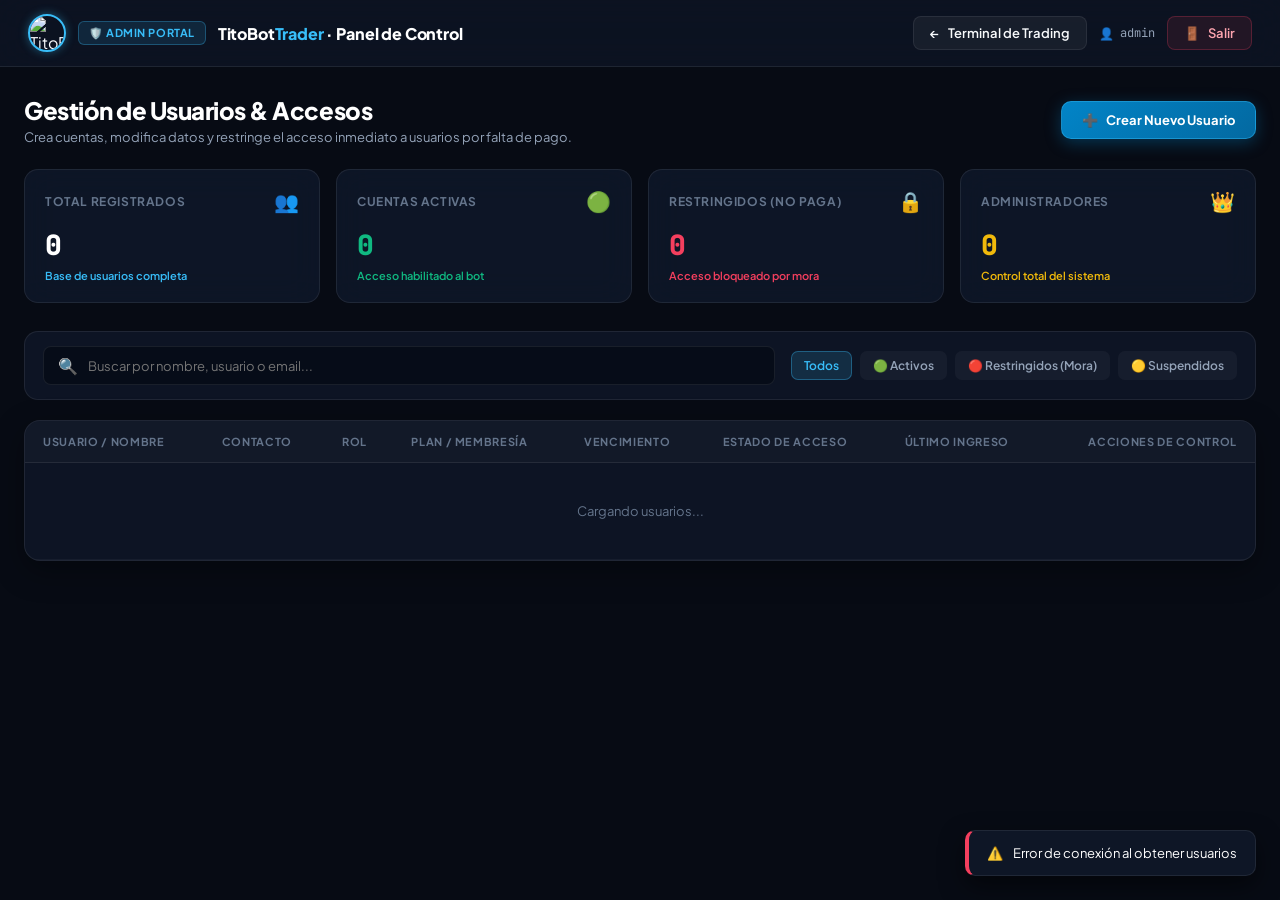
==== dashboard/templates/admin.html @ 28a75a57 "feat: Initial commit for TitoBotTrader platform" ====
<!DOCTYPE html>
<html lang="es">
<head>
    <meta charset="UTF-8">
    <meta name="viewport" content="width=device-width, initial-scale=1.0">
    <title>Panel de Administración · TitoBotTrader</title>
    <link rel="icon" type="image/png" href="/static/img/favicon.png">
    <link rel="preconnect" href="https://fonts.googleapis.com">
    <link rel="preconnect" href="https://fonts.gstatic.com" crossorigin>
    <link href="https://fonts.googleapis.com/css2?family=Plus+Jakarta+Sans:wght@300;400;500;600;700;800&family=JetBrains+Mono:wght@400;500;600;700&display=swap" rel="stylesheet">
    <style>
        :root {
            --bg-base: #070B14;
            --bg-surface: #0D1424;
            --bg-card: rgba(17, 26, 46, 0.7);
            --border-subtle: rgba(255, 255, 255, 0.08);
            --border-focus: rgba(56, 189, 248, 0.4);
            --text-primary: #F8FAFC;
            --text-secondary: #94A3B8;
            --text-muted: #64748B;
            --cyber-cyan: #38BDF8;
            --cyber-cyan-bright: #00F0FF;
            --cyber-cyan-glow: rgba(56, 189, 248, 0.2);
            --binance-gold: #F0B90B;
            --emerald-win: #10B981;
            --emerald-glow: rgba(16, 185, 129, 0.2);
            --rose-loss: #F43F5E;
            --rose-glow: rgba(244, 63, 94, 0.2);
            --amber-warn: #F59E0B;
        }

        * {
            margin: 0;
            padding: 0;
            box-sizing: border-box;
            font-family: 'Plus Jakarta Sans', -apple-system, sans-serif;
        }

        body {
            background-color: var(--bg-base);
            color: var(--text-primary);
            min-height: 100vh;
            display: flex;
            flex-direction: column;
            overflow-x: hidden;
        }

        .mono {
            font-family: 'JetBrains Mono', monospace;
        }

        /* Top Navigation Bar */
        .admin-nav {
            background: rgba(13, 20, 36, 0.85);
            backdrop-filter: blur(20px);
            -webkit-backdrop-filter: blur(20px);
            border-bottom: 1px solid var(--border-subtle);
            padding: 14px 28px;
            display: flex;
            align-items: center;
            justify-content: space-between;
            position: sticky;
            top: 0;
            z-index: 50;
        }

        .nav-brand {
            display: flex;
            align-items: center;
            gap: 12px;
        }

        .brand-badge {
            background: rgba(56, 189, 248, 0.12);
            border: 1px solid rgba(56, 189, 248, 0.3);
            color: var(--cyber-cyan);
            font-size: 11px;
            font-weight: 700;
            padding: 4px 10px;
            border-radius: 6px;
            letter-spacing: 0.05em;
        }

        .brand-title {
            font-size: 16px;
            font-weight: 800;
            letter-spacing: -0.01em;
            color: #FFFFFF;
        }

        .nav-actions {
            display: flex;
            align-items: center;
            gap: 12px;
        }

        .btn-nav {
            display: inline-flex;
            align-items: center;
            gap: 8px;
            padding: 8px 16px;
            border-radius: 8px;
            font-size: 13px;
            font-weight: 600;
            text-decoration: none;
            cursor: pointer;
            transition: all 0.2s ease;
            border: 1px solid transparent;
        }

        .btn-nav-terminal {
            background: rgba(255, 255, 255, 0.05);
            border-color: var(--border-subtle);
            color: var(--text-primary);
        }
        .btn-nav-terminal:hover {
            background: rgba(255, 255, 255, 0.1);
            border-color: var(--cyber-cyan);
            color: var(--cyber-cyan);
        }

        .btn-nav-logout {
            background: rgba(244, 63, 94, 0.1);
            border-color: rgba(244, 63, 94, 0.25);
            color: #FDA4AF;
        }
        .btn-nav-logout:hover {
            background: rgba(244, 63, 94, 0.2);
            border-color: var(--rose-loss);
            color: #FFFFFF;
        }

        /* Container */
        .admin-container {
            max-width: 1400px;
            width: 100%;
            margin: 0 auto;
            padding: 28px 24px;
            flex: 1;
        }

        .page-header {
            display: flex;
            align-items: center;
            justify-content: space-between;
            margin-bottom: 24px;
            flex-wrap: wrap;
            gap: 16px;
        }

        .page-title {
            font-size: 24px;
            font-weight: 800;
            color: #FFFFFF;
            letter-spacing: -0.02em;
        }

        .page-subtitle {
            font-size: 13px;
            color: var(--text-secondary);
            margin-top: 4px;
        }

        .btn-primary-action {
            display: inline-flex;
            align-items: center;
            gap: 8px;
            background: linear-gradient(135deg, #0284C7 0%, #0369A1 100%);
            border: 1px solid rgba(56, 189, 248, 0.4);
            border-radius: 10px;
            color: #FFFFFF;
            padding: 10px 20px;
            font-size: 13px;
            font-weight: 700;
            cursor: pointer;
            box-shadow: 0 4px 16px rgba(2, 132, 199, 0.35);
            transition: all 0.2s ease;
        }
        .btn-primary-action:hover {
            background: linear-gradient(135deg, #0369A1 0%, #075985 100%);
            border-color: var(--cyber-cyan);
            transform: translateY(-1px);
            box-shadow: 0 6px 20px rgba(56, 189, 248, 0.45);
        }

        /* Bento Grid Metrics */
        .metrics-grid {
            display: grid;
            grid-template-columns: repeat(auto-fit, minmax(240px, 1fr));
            gap: 16px;
            margin-bottom: 28px;
        }

        .metric-card {
            background: var(--bg-card);
            backdrop-filter: blur(16px);
            border: 1px solid var(--border-subtle);
            border-radius: 14px;
            padding: 18px 20px;
            position: relative;
            overflow: hidden;
            transition: transform 0.2s, border-color 0.2s;
        }
        .metric-card:hover {
            border-color: var(--border-focus);
            transform: translateY(-2px);
        }

        .metric-header {
            display: flex;
            align-items: center;
            justify-content: space-between;
            margin-bottom: 12px;
        }

        .metric-title {
            font-size: 12px;
            font-weight: 700;
            text-transform: uppercase;
            letter-spacing: 0.05em;
            color: var(--text-muted);
        }

        .metric-icon {
            font-size: 20px;
        }

        .metric-value {
            font-size: 28px;
            font-weight: 800;
            color: #FFFFFF;
        }

        .metric-badge {
            font-size: 11px;
            font-weight: 600;
            margin-top: 6px;
            display: inline-block;
        }

        /* Search & Filters Bar */
        .filter-bar {
            background: var(--bg-surface);
            border: 1px solid var(--border-subtle);
            border-radius: 14px;
            padding: 14px 18px;
            display: flex;
            align-items: center;
            justify-content: space-between;
            gap: 16px;
            margin-bottom: 20px;
            flex-wrap: wrap;
        }

        .search-box {
            display: flex;
            align-items: center;
            gap: 10px;
            background: rgba(3, 7, 18, 0.6);
            border: 1px solid var(--border-subtle);
            border-radius: 8px;
            padding: 8px 14px;
            flex: 1;
            min-width: 260px;
        }

        .search-box input {
            background: transparent;
            border: none;
            color: #FFFFFF;
            font-size: 13px;
            outline: none;
            width: 100%;
        }

        .filter-group {
            display: flex;
            align-items: center;
            gap: 8px;
        }

        .filter-pill {
            padding: 6px 12px;
            border-radius: 7px;
            font-size: 12px;
            font-weight: 600;
            background: rgba(255, 255, 255, 0.04);
            border: 1px solid transparent;
            color: var(--text-secondary);
            cursor: pointer;
            transition: all 0.15s ease;
        }
        .filter-pill:hover {
            color: #FFFFFF;
            background: rgba(255, 255, 255, 0.08);
        }
        .filter-pill.active {
            background: rgba(56, 189, 248, 0.15);
            border-color: rgba(56, 189, 248, 0.35);
            color: var(--cyber-cyan);
        }

        /* Table Card */
        .table-card {
            background: var(--bg-surface);
            border: 1px solid var(--border-subtle);
            border-radius: 16px;
            overflow: hidden;
            box-shadow: 0 10px 30px rgba(0, 0, 0, 0.35);
        }

        .table-responsive {
            width: 100%;
            overflow-x: auto;
        }

        table {
            width: 100%;
            border-collapse: collapse;
            text-align: left;
        }

        th {
            background: rgba(255, 255, 255, 0.02);
            padding: 14px 18px;
            font-size: 11px;
            font-weight: 700;
            text-transform: uppercase;
            letter-spacing: 0.06em;
            color: var(--text-muted);
            border-bottom: 1px solid var(--border-subtle);
        }

        td {
            padding: 16px 18px;
            font-size: 13px;
            border-bottom: 1px solid rgba(255, 255, 255, 0.04);
            vertical-align: middle;
        }

        tr:hover td {
            background: rgba(255, 255, 255, 0.02);
        }

        /* User Cell Meta */
        .user-meta-cell {
            display: flex;
            align-items: center;
            gap: 12px;
        }

        .user-avatar {
            width: 36px;
            height: 36px;
            border-radius: 50%;
            background: linear-gradient(135deg, rgba(56, 189, 248, 0.2), rgba(2, 132, 199, 0.4));
            border: 1px solid rgba(56, 189, 248, 0.3);
            display: flex;
            align-items: center;
            justify-content: center;
            font-weight: 700;
            font-size: 13px;
            color: var(--cyber-cyan);
            flex-shrink: 0;
        }

        .user-info {
            display: flex;
            flex-direction: column;
            line-height: 1.3;
        }

        .user-full-name {
            font-weight: 700;
            color: #FFFFFF;
        }

        .user-username {
            font-size: 11.5px;
            color: var(--text-muted);
        }

        /* Badges */
        .badge {
            display: inline-flex;
            align-items: center;
            gap: 5px;
            padding: 4px 10px;
            border-radius: 6px;
            font-size: 11px;
            font-weight: 700;
            letter-spacing: 0.02em;
        }

        .badge-active {
            background: rgba(16, 185, 129, 0.12);
            border: 1px solid rgba(16, 185, 129, 0.3);
            color: #34D399;
        }

        .badge-restricted {
            background: rgba(244, 63, 94, 0.14);
            border: 1px solid rgba(244, 63, 94, 0.35);
            color: #FB7185;
            box-shadow: 0 0 10px rgba(244, 63, 94, 0.15);
        }

        .badge-suspended {
            background: rgba(245, 158, 11, 0.14);
            border: 1px solid rgba(245, 158, 11, 0.35);
            color: #FBBF24;
        }

        .badge-admin {
            background: rgba(240, 185, 11, 0.12);
            border: 1px solid rgba(240, 185, 11, 0.3);
            color: var(--binance-gold);
        }

        .badge-user {
            background: rgba(255, 255, 255, 0.05);
            border: 1px solid var(--border-subtle);
            color: var(--text-secondary);
        }

        .badge-plan {
            background: rgba(56, 189, 248, 0.08);
            border: 1px solid rgba(56, 189, 248, 0.2);
            color: var(--cyber-cyan);
            font-weight: 600;
        }

        /* Table Action Buttons */
        .action-btns-group {
            display: flex;
            align-items: center;
            gap: 6px;
        }

        .btn-act {
            padding: 6px 10px;
            border-radius: 6px;
            font-size: 12px;
            font-weight: 600;
            cursor: pointer;
            border: 1px solid transparent;
            transition: all 0.15s ease;
            display: inline-flex;
            align-items: center;
            gap: 5px;
        }

        .btn-act-restrict {
            background: rgba(244, 63, 94, 0.12);
            border-color: rgba(244, 63, 94, 0.3);
            color: #FDA4AF;
        }
        .btn-act-restrict:hover {
            background: rgba(244, 63, 94, 0.25);
            border-color: var(--rose-loss);
            color: #FFFFFF;
        }

        .btn-act-activate {
            background: rgba(16, 185, 129, 0.12);
            border-color: rgba(16, 185, 129, 0.3);
            color: #6EE7B7;
        }
        .btn-act-activate:hover {
            background: rgba(16, 185, 129, 0.25);
            border-color: var(--emerald-win);
            color: #FFFFFF;
        }

        .btn-act-edit {
            background: rgba(255, 255, 255, 0.05);
            border-color: var(--border-subtle);
            color: var(--text-secondary);
        }
        .btn-act-edit:hover {
            background: rgba(255, 255, 255, 0.1);
            color: #FFFFFF;
            border-color: var(--border-focus);
        }

        .btn-act-pwd {
            background: rgba(240, 185, 11, 0.08);
            border-color: rgba(240, 185, 11, 0.2);
            color: var(--binance-gold);
        }
        .btn-act-pwd:hover {
            background: rgba(240, 185, 11, 0.18);
            color: #FFFFFF;
        }

        .btn-act-delete {
            background: transparent;
            border-color: transparent;
            color: var(--text-muted);
        }
        .btn-act-delete:hover {
            background: rgba(244, 63, 94, 0.15);
            color: var(--rose-loss);
        }

        /* Modal Windows */
        .modal-overlay {
            position: fixed;
            top: 0;
            left: 0;
            right: 0;
            bottom: 0;
            background: rgba(3, 7, 18, 0.85);
            backdrop-filter: blur(10px);
            -webkit-backdrop-filter: blur(10px);
            display: none;
            align-items: center;
            justify-content: center;
            z-index: 100;
            padding: 20px;
        }
        .modal-overlay.active {
            display: flex;
            animation: fadeIn 0.2s ease;
        }

        .modal-box {
            background: #0E1626;
            border: 1px solid rgba(255, 255, 255, 0.12);
            border-radius: 18px;
            width: 100%;
            max-width: 540px;
            padding: 28px;
            box-shadow: 0 25px 50px -12px rgba(0, 0, 0, 0.7);
            position: relative;
        }

        .modal-header {
            display: flex;
            align-items: center;
            justify-content: space-between;
            margin-bottom: 22px;
            padding-bottom: 14px;
            border-bottom: 1px solid var(--border-subtle);
        }

        .modal-title {
            font-size: 18px;
            font-weight: 800;
            color: #FFFFFF;
        }

        .btn-close-modal {
            background: transparent;
            border: none;
            color: var(--text-muted);
            font-size: 20px;
            cursor: pointer;
            padding: 4px;
            transition: color 0.15s;
        }
        .btn-close-modal:hover {
            color: #FFFFFF;
        }

        .form-grid {
            display: grid;
            grid-template-columns: 1fr 1fr;
            gap: 16px;
        }

        .form-group-full {
            grid-column: 1 / -1;
        }

        .modal-label {
            display: block;
            font-size: 11.5px;
            font-weight: 700;
            color: var(--text-secondary);
            margin-bottom: 6px;
            text-transform: uppercase;
            letter-spacing: 0.04em;
        }

        .modal-input, .modal-select {
            width: 100%;
            background: rgba(3, 7, 18, 0.6);
            border: 1px solid var(--border-subtle);
            border-radius: 8px;
            padding: 10px 14px;
            color: #FFFFFF;
            font-size: 13px;
            outline: none;
            transition: border-color 0.2s;
        }
        .modal-input:focus, .modal-select:focus {
            border-color: var(--cyber-cyan);
            box-shadow: 0 0 12px var(--cyber-cyan-glow);
        }

        .modal-footer {
            margin-top: 24px;
            padding-top: 16px;
            border-top: 1px solid var(--border-subtle);
            display: flex;
            justify-content: flex-end;
            gap: 10px;
        }

        .btn-modal-cancel {
            padding: 10px 18px;
            border-radius: 8px;
            background: rgba(255, 255, 255, 0.05);
            border: 1px solid var(--border-subtle);
            color: var(--text-secondary);
            font-size: 13px;
            font-weight: 600;
            cursor: pointer;
        }
        .btn-modal-cancel:hover {
            background: rgba(255, 255, 255, 0.1);
            color: #FFFFFF;
        }

        .btn-modal-submit {
            padding: 10px 20px;
            border-radius: 8px;
            background: linear-gradient(135deg, #0284C7 0%, #0369A1 100%);
            border: 1px solid rgba(56, 189, 248, 0.4);
            color: #FFFFFF;
            font-size: 13px;
            font-weight: 700;
            cursor: pointer;
            box-shadow: 0 4px 14px rgba(2, 132, 199, 0.35);
        }
        .btn-modal-submit:hover {
            border-color: var(--cyber-cyan);
            box-shadow: 0 6px 18px rgba(56, 189, 248, 0.45);
        }

        /* Toast Notifications */
        .toast-container {
            position: fixed;
            bottom: 24px;
            right: 24px;
            z-index: 200;
            display: flex;
            flex-direction: column;
            gap: 10px;
        }

        .toast-msg {
            background: #0E1626;
            border: 1px solid var(--border-subtle);
            border-radius: 10px;
            padding: 14px 18px;
            font-size: 13px;
            color: #FFFFFF;
            box-shadow: 0 10px 25px rgba(0, 0, 0, 0.5);
            display: flex;
            align-items: center;
            gap: 10px;
            animation: slideInRight 0.3s ease;
        }
        .toast-success {
            border-left: 4px solid var(--emerald-win);
        }
        .toast-error {
            border-left: 4px solid var(--rose-loss);
        }

        @keyframes fadeIn {
            from { opacity: 0; }
            to { opacity: 1; }
        }
        @keyframes slideInRight {
            from { transform: translateX(50px); opacity: 0; }
            to { transform: translateX(0); opacity: 1; }
        }
    </style>
</head>
<body>

    <!-- Top Navigation -->
    <nav class="admin-nav">
        <div class="nav-brand">
            <img src="/static/img/titobot_logo.png" alt="TitoBotTrader" style="width:38px; height:38px; border-radius:50%; object-fit:cover; border:2px solid var(--cyber-cyan); box-shadow:0 0 10px rgba(56, 189, 248, 0.4);">
            <span class="brand-badge">🛡️ ADMIN PORTAL</span>
            <span class="brand-title">TitoBot<span style="color:var(--cyber-cyan);">Trader</span> · Panel de Control</span>
        </div>
        <div class="nav-actions">
            <a href="/" class="btn-nav btn-nav-terminal" title="Volver al panel operativo de trading">
                <span>←</span>
                <span>Terminal de Trading</span>
            </a>
            <div style="font-size:12px; color:var(--text-muted); display:flex; align-items:center; gap:6px;">
                <span>👤</span>
                <span class="mono" style="color:var(--text-secondary);">admin</span>
            </div>
            <a href="/logout" class="btn-nav btn-nav-logout" title="Cerrar sesión">
                <span>🚪</span>
                <span>Salir</span>
            </a>
        </div>
    </nav>

    <!-- Main Container -->
    <main class="admin-container">
        <!-- Header -->
        <div class="page-header">
            <div>
                <h1 class="page-title">Gestión de Usuarios & Accesos</h1>
                <p class="page-subtitle">Crea cuentas, modifica datos y restringe el acceso inmediato a usuarios por falta de pago.</p>
            </div>
            <button class="btn-primary-action" onclick="openCreateUserModal()">
                <span>➕</span>
                <span>Crear Nuevo Usuario</span>
            </button>
        </div>

        <!-- Metrics Grid -->
        <div class="metrics-grid">
            <div class="metric-card">
                <div class="metric-header">
                    <span class="metric-title">Total Registrados</span>
                    <span class="metric-icon">👥</span>
                </div>
                <div class="metric-value mono" id="metric-total">0</div>
                <span class="metric-badge" style="color:var(--cyber-cyan);">Base de usuarios completa</span>
            </div>

            <div class="metric-card">
                <div class="metric-header">
                    <span class="metric-title">Cuentas Activas</span>
                    <span class="metric-icon">🟢</span>
                </div>
                <div class="metric-value mono" id="metric-active" style="color:var(--emerald-win);">0</div>
                <span class="metric-badge" style="color:var(--emerald-win);">Acceso habilitado al bot</span>
            </div>

            <div class="metric-card">
                <div class="metric-header">
                    <span class="metric-title">Restringidos (No Paga)</span>
                    <span class="metric-icon">🔒</span>
                </div>
                <div class="metric-value mono" id="metric-restricted" style="color:var(--rose-loss);">0</div>
                <span class="metric-badge" style="color:var(--rose-loss);">Acceso bloqueado por mora</span>
            </div>

            <div class="metric-card">
                <div class="metric-header">
                    <span class="metric-title">Administradores</span>
                    <span class="metric-icon">👑</span>
                </div>
                <div class="metric-value mono" id="metric-admins" style="color:var(--binance-gold);">0</div>
                <span class="metric-badge" style="color:var(--binance-gold);">Control total del sistema</span>
            </div>
        </div>

        <!-- Search & Filter Bar -->
        <div class="filter-bar">
            <div class="search-box">
                <span>🔍</span>
                <input type="text" id="search-input" placeholder="Buscar por nombre, usuario o email..." oninput="handleSearch()">
            </div>

            <div class="filter-group">
                <button class="filter-pill active" data-status="all" onclick="setStatusFilter('all', this)">Todos</button>
                <button class="filter-pill" data-status="active" onclick="setStatusFilter('active', this)">🟢 Activos</button>
                <button class="filter-pill" data-status="restricted" onclick="setStatusFilter('restricted', this)">🔴 Restringidos (Mora)</button>
                <button class="filter-pill" data-status="suspended" onclick="setStatusFilter('suspended', this)">🟡 Suspendidos</button>
            </div>
        </div>

        <!-- Users Table -->
        <div class="table-card">
            <div class="table-responsive">
                <table>
                    <thead>
                        <tr>
                            <th>Usuario / Nombre</th>
                            <th>Contacto</th>
                            <th>Rol</th>
                            <th>Plan / Membresía</th>
                            <th>Vencimiento</th>
                            <th>Estado de Acceso</th>
                            <th>Último Ingreso</th>
                            <th style="text-align: right;">Acciones de Control</th>
                        </tr>
                    </thead>
                    <tbody id="users-tbody">
                        <tr>
                            <td colspan="8" style="text-align:center; padding: 40px; color: var(--text-muted);">
                                Cargando usuarios...
                            </td>
                        </tr>
                    </tbody>
                </table>
            </div>
        </div>
    </main>

    <!-- Modal: Crear Nuevo Usuario -->
    <div class="modal-overlay" id="modal-create-user">
        <div class="modal-box">
            <div class="modal-header">
                <h3 class="modal-title">➕ Registrar Nuevo Usuario</h3>
                <button class="btn-close-modal" onclick="closeModal('modal-create-user')">&times;</button>
            </div>
            <form onsubmit="submitCreateUser(event)">
                <div class="form-grid">
                    <div>
                        <label class="modal-label">Nombre Completo *</label>
                        <input type="text" id="create-fullname" class="modal-input" placeholder="Ej: Carlos Mendoza" required>
                    </div>
                    <div>
                        <label class="modal-label">Nombre de Usuario *</label>
                        <input type="text" id="create-username" class="modal-input" placeholder="Ej: cmendoza" required>
                    </div>

                    <div>
                        <label class="modal-label">Correo Electrónico</label>
                        <input type="email" id="create-email" class="modal-input" placeholder="carlos@gmail.com">
                    </div>
                    <div>
                        <label class="modal-label">Contraseña Inicial *</label>
                        <input type="password" id="create-password" class="modal-input" placeholder="Mínimo 4 caracteres" required>
                    </div>

                    <div>
                        <label class="modal-label">Rol del Usuario</label>
                        <select id="create-role" class="modal-select">
                            <option value="user" selected>👤 Usuario Estándar (Trading)</option>
                            <option value="admin">👑 Administrador (Control Total)</option>
                        </select>
                    </div>
                    <div>
                        <label class="modal-label">Estado Inicial</label>
                        <select id="create-status" class="modal-select">
                            <option value="active" selected>🟢 ACTIVO (Acceso Total)</option>
                            <option value="restricted">🔴 RESTRINGIDO (No Paga)</option>
                            <option value="suspended">🟡 SUSPENDIDO</option>
                        </select>
                    </div>

                    <div>
                        <label class="modal-label">Plan / Membresía</label>
                        <select id="create-plan" class="modal-select">
                            <option value="Mensual VIP" selected>Mensual VIP</option>
                            <option value="Trimestral Pro">Trimestral Pro</option>
                            <option value="Semestral Elite">Semestral Elite</option>
                            <option value="Anual Institucional">Anual Institucional</option>
                            <option value="Vitalicio / Owner">Vitalicio / Owner</option>
                            <option value="Prueba 7 Días">Prueba 7 Días</option>
                        </select>
                    </div>
                    <div>
                        <label class="modal-label">Fecha de Vencimiento</label>
                        <input type="date" id="create-expires" class="modal-input">
                    </div>

                    <div class="form-group-full">
                        <label class="modal-label">Notas Administrativas</label>
                        <textarea id="create-notes" class="modal-input" style="height:65px; resize:none;" placeholder="Observaciones de pago, WhatsApp, método de pago, etc."></textarea>
                    </div>
                </div>

                <div class="modal-footer">
                    <button type="button" class="btn-modal-cancel" onclick="closeModal('modal-create-user')">Cancelar</button>
                    <button type="submit" class="btn-modal-submit">Crear Usuario</button>
                </div>
            </form>
        </div>
    </div>

    <!-- Modal: Editar Usuario -->
    <div class="modal-overlay" id="modal-edit-user">
        <div class="modal-box">
            <div class="modal-header">
                <h3 class="modal-title">✏️ Modificar Datos de Usuario</h3>
                <button class="btn-close-modal" onclick="closeModal('modal-edit-user')">&times;</button>
            </div>
            <form onsubmit="submitEditUser(event)">
                <input type="hidden" id="edit-userid">
                <div class="form-grid">
                    <div>
                        <label class="modal-label">Nombre Completo *</label>
                        <input type="text" id="edit-fullname" class="modal-input" required>
                    </div>
                    <div>
                        <label class="modal-label">Usuario (No modificable)</label>
                        <input type="text" id="edit-username" class="modal-input" disabled style="opacity:0.6;">
                    </div>

                    <div>
                        <label class="modal-label">Correo Electrónico</label>
                        <input type="email" id="edit-email" class="modal-input">
                    </div>
                    <div>
                        <label class="modal-label">Rol del Usuario</label>
                        <select id="edit-role" class="modal-select">
                            <option value="user">👤 Usuario Estándar</option>
                            <option value="admin">👑 Administrador</option>
                        </select>
                    </div>

                    <div>
                        <label class="modal-label">Estado de Cuenta</label>
                        <select id="edit-status" class="modal-select">
                            <option value="active">🟢 ACTIVO (Al Día)</option>
                            <option value="restricted">🔴 RESTRINGIDO (No Paga)</option>
                            <option value="suspended">🟡 SUSPENDIDO</option>
                        </select>
                    </div>
                    <div>
                        <label class="modal-label">Plan / Membresía</label>
                        <select id="edit-plan" class="modal-select">
                            <option value="Mensual VIP">Mensual VIP</option>
                            <option value="Trimestral Pro">Trimestral Pro</option>
                            <option value="Semestral Elite">Semestral Elite</option>
                            <option value="Anual Institucional">Anual Institucional</option>
                            <option value="Vitalicio / Owner">Vitalicio / Owner</option>
                            <option value="Prueba 7 Días">Prueba 7 Días</option>
                        </select>
                    </div>

                    <div class="form-group-full">
                        <label class="modal-label">Fecha de Vencimiento de Acceso</label>
                        <input type="date" id="edit-expires" class="modal-input">
                    </div>

                    <div class="form-group-full">
                        <label class="modal-label">Restablecer Contraseña (Opcional)</label>
                        <input type="text" id="edit-password" class="modal-input mono" placeholder="Dejar en blanco para mantener la contraseña actual">
                        <span style="font-size:11px; color:var(--text-muted); margin-top:3px; display:block;">Si escribes una clave aquí, se actualizará al guardar los cambios.</span>
                    </div>

                    <div class="form-group-full">
                        <label class="modal-label">Notas Administrativas</label>
                        <textarea id="edit-notes" class="modal-input" style="height:65px; resize:none;"></textarea>
                    </div>
                </div>

                <div class="modal-footer">
                    <button type="button" class="btn-modal-cancel" onclick="closeModal('modal-edit-user')">Cancelar</button>
                    <button type="submit" class="btn-modal-submit">Guardar Cambios</button>
                </div>
            </form>
        </div>
    </div>

    <!-- Modal: Restablecer Contraseña -->
    <div class="modal-overlay" id="modal-change-password">
        <div class="modal-box" style="max-width: 480px;">
            <div class="modal-header">
                <h3 class="modal-title">🔑 Restablecer Contraseña de Usuario</h3>
                <button class="btn-close-modal" onclick="closeModal('modal-change-password')">&times;</button>
            </div>
            <form onsubmit="submitChangePassword(event)">
                <input type="hidden" id="pwd-userid">
                <div style="margin-bottom:16px;">
                    <div style="font-size:13px; color:var(--text-secondary); margin-bottom:14px; background:rgba(255,255,255,0.03); padding:10px 14px; border-radius:8px; border:1px solid var(--border-subtle);">
                        Restableciendo clave para: <strong id="pwd-username-display" style="color:var(--cyber-cyan-bright); font-family:'JetBrains Mono',monospace;"></strong>
                    </div>

                    <label class="modal-label">Nueva Contraseña de Acceso *</label>
                    <div style="position:relative; display:flex; align-items:center;">
                        <input type="text" id="new-password" class="modal-input mono" placeholder="Ingresa o genera una contraseña..." required style="padding-right:90px; letter-spacing:0.04em;">
                        <button type="button" onclick="copyPasswordToClipboard()" style="position:absolute; right:10px; background:rgba(56,189,248,0.15); border:1px solid rgba(56,189,248,0.3); color:var(--cyber-cyan); border-radius:6px; font-size:11px; font-weight:700; padding:5px 8px; cursor:pointer;" title="Copiar al portapapeles para enviar al cliente">
                            📋 Copiar
                        </button>
                    </div>

                    <div style="display:flex; justify-content:space-between; align-items:center; margin-top:10px;">
                        <button type="button" onclick="generateRandomPassword()" style="background:transparent; border:none; color:var(--binance-gold); font-size:12px; font-weight:600; cursor:pointer; display:inline-flex; align-items:center; gap:5px; padding:0;">
                            <span>🎲</span> <span>Generar clave aleatoria segura</span>
                        </button>
                        <span style="font-size:11px; color:var(--text-muted);">Mínimo 4 caracteres</span>
                    </div>
                </div>

                <div class="modal-footer">
                    <button type="button" class="btn-modal-cancel" onclick="closeModal('modal-change-password')">Cancelar</button>
                    <button type="submit" class="btn-modal-submit">Guardar y Asignar Clave</button>
                </div>
            </form>
        </div>
    </div>

    <!-- Toast Notifications -->
    <div class="toast-container" id="toast-container"></div>

    <script>
        let currentStatusFilter = 'all';
        let searchQuery = '';
        let usersData = [];

        // Inicializar fecha por defecto (+30 días)
        window.addEventListener('DOMContentLoaded', () => {
            const nextMonth = new Date();
            nextMonth.setDate(nextMonth.getDate() + 30);
            const defaultDate = nextMonth.toISOString().split('T')[0];
            const expiresInput = document.getElementById('create-expires');
            if (expiresInput) expiresInput.value = defaultDate;

            loadUsers();
        });

        async function loadUsers() {
            try {
                let url = `/api/admin/users?status=${currentStatusFilter}`;
                if (searchQuery) url += `&search=${encodeURIComponent(searchQuery)}`;
                
                const res = await fetch(url);
                const data = await res.json();
                
                if (data.success) {
                    usersData = data.users || [];
                    renderUsersTable(usersData);
                    updateMetrics(data.metrics || {});
                } else {
                    showToast('Error cargando usuarios: ' + data.error, 'error');
                }
            } catch (err) {
                console.error("Error al cargar usuarios:", err);
                showToast("Error de conexión al obtener usuarios", "error");
            }
        }

        function updateMetrics(metrics) {
            document.getElementById('metric-total').innerText = metrics.total_users || 0;
            document.getElementById('metric-active').innerText = metrics.active_users || 0;
            document.getElementById('metric-restricted').innerText = metrics.restricted_users || 0;
            document.getElementById('metric-admins').innerText = metrics.admin_users || 0;
        }

        function renderUsersTable(users) {
            const tbody = document.getElementById('users-tbody');
            if (!users || users.length === 0) {
                tbody.innerHTML = `
                    <tr>
                        <td colspan="8" style="text-align:center; padding: 40px; color: var(--text-muted);">
                            No se encontraron usuarios con los filtros seleccionados.
                        </td>
                    </tr>
                `;
                return;
            }

            let html = '';
            users.forEach(u => {
                const initials = (u.full_name || u.username).substring(0, 2).toUpperCase();
                const isRestricted = u.status === 'restricted';
                const isActive = u.status === 'active';
                const isSuspended = u.status === 'suspended';
                const isAdmin = u.role === 'admin';

                let statusBadge = '';
                if (isActive) {
                    statusBadge = `<span class="badge badge-active">🟢 ACTIVO (AL DÍA)</span>`;
                } else if (isRestricted) {
                    statusBadge = `<span class="badge badge-restricted">🔴 RESTRINGIDO (NO PAGA)</span>`;
                } else {
                    statusBadge = `<span class="badge badge-suspended">🟡 SUSPENDIDO</span>`;
                }

                const roleBadge = isAdmin
                    ? `<span class="badge badge-admin">👑 ADMIN</span>`
                    : `<span class="badge badge-user">👤 USUARIO</span>`;

                // Botón rápido de restricción / activación con 1 clic
                let toggleStatusBtn = '';
                if (isActive) {
                    toggleStatusBtn = `
                        <button class="btn-act btn-act-restrict" onclick="quickToggleStatus(${u.id}, 'restricted')" title="Restringir cuenta inmediatamente por falta de pago">
                            <span>🔒</span> <span>Restringir (No paga)</span>
                        </button>
                    `;
                } else {
                    toggleStatusBtn = `
                        <button class="btn-act btn-act-activate" onclick="quickToggleStatus(${u.id}, 'active')" title="Reactivar cuenta (Pago confirmado)">
                            <span>✅</span> <span>Reactivar (Pagó)</span>
                        </button>
                    `;
                }

                html += `
                    <tr>
                        <td>
                            <div class="user-meta-cell">
                                <div class="user-avatar">${initials}</div>
                                <div class="user-info">
                                    <span class="user-full-name">${escapeHtml(u.full_name)}</span>
                                    <span class="user-username mono">@${escapeHtml(u.username)}</span>
                                </div>
                            </div>
                        </td>
                        <td>
                            <span style="color:var(--text-secondary); font-size:12px;">${u.email ? escapeHtml(u.email) : '<span style="color:var(--text-muted);">-</span>'}</span>
                        </td>
                        <td>${roleBadge}</td>
                        <td>
                            <span class="badge badge-plan">${escapeHtml(u.plan || 'Mensual VIP')}</span>
                        </td>
                        <td>
                            <span class="mono" style="font-size:12px; color: ${isExpired(u.expires_at) ? 'var(--rose-loss)' : 'var(--text-secondary)'};">
                                ${u.expires_at || 'Vitalicio'}
                            </span>
                        </td>
                        <td>${statusBadge}</td>
                        <td>
                            <span class="mono" style="font-size:11.5px; color:var(--text-muted);">${u.last_login ? u.last_login.split(' ')[0] : 'Nunca'}</span>
                        </td>
                        <td style="text-align: right;">
                            <div class="action-btns-group" style="justify-content: flex-end;">
                                ${toggleStatusBtn}
                                <button class="btn-act btn-act-pwd" onclick="openChangePasswordModal(${u.id}, '${escapeHtml(u.username)}')" title="Restablecer o cambiar la contraseña del usuario">
                                    <span>🔑</span> <span>Restablecer Clave</span>
                                </button>
                                <button class="btn-act btn-act-edit" onclick="openEditUserModal(${u.id})" title="Modificar datos del usuario">
                                    <span>✏️</span> <span>Editar</span>
                                </button>
                                <button class="btn-act btn-act-delete" onclick="confirmDeleteUser(${u.id}, '${escapeHtml(u.username)}')" title="Eliminar usuario">
                                    <span>🗑️</span>
                                </button>
                            </div>
                        </td>
                    </tr>
                `;
            });

            tbody.innerHTML = html;
        }

        function isExpired(expiresStr) {
            if (!expiresStr) return false;
            try {
                const expDate = new Date(expiresStr);
                const today = new Date();
                today.setHours(0,0,0,0);
                return expDate < today;
            } catch (e) {
                return false;
            }
        }

        function setStatusFilter(status, btn) {
            currentStatusFilter = status;
            document.querySelectorAll('.filter-pill').forEach(b => b.classList.remove('active'));
            btn.classList.add('active');
            loadUsers();
        }

        let searchTimeout = null;
        function handleSearch() {
            clearTimeout(searchTimeout);
            searchTimeout = setTimeout(() => {
                searchQuery = document.getElementById('search-input').value.trim();
                loadUsers();
            }, 300);
        }

        // Modales
        function openCreateUserModal() {
            document.getElementById('modal-create-user').classList.add('active');
        }

        function closeModal(modalId) {
            document.getElementById(modalId).classList.remove('active');
        }

        async function submitCreateUser(e) {
            e.preventDefault();
            const fullName = document.getElementById('create-fullname').value.trim();
            const username = document.getElementById('create-username').value.trim();
            const email = document.getElementById('create-email').value.trim();
            const password = document.getElementById('create-password').value;
            const role = document.getElementById('create-role').value;
            const status = document.getElementById('create-status').value;
            const plan = document.getElementById('create-plan').value;
            const expires = document.getElementById('create-expires').value;
            const notes = document.getElementById('create-notes').value.trim();

            try {
                const res = await fetch('/api/admin/users', {
                    method: 'POST',
                    headers: { 'Content-Type': 'application/json' },
                    body: JSON.stringify({
                        full_name: fullName,
                        username: username,
                        email: email,
                        password: password,
                        role: role,
                        status: status,
                        plan: plan,
                        expires_at: expires,
                        notes: notes
                    })
                });

                const data = await res.json();
                if (data.success) {
                    showToast(`✅ Usuario '${username}' creado exitosamente`, 'success');
                    closeModal('modal-create-user');
                    // Limpiar campos
                    document.getElementById('create-fullname').value = '';
                    document.getElementById('create-username').value = '';
                    document.getElementById('create-email').value = '';
                    document.getElementById('create-password').value = '';
                    document.getElementById('create-notes').value = '';
                    loadUsers();
                } else {
                    showToast('❌ ' + data.error, 'error');
                }
            } catch (err) {
                showToast('Error al crear usuario', 'error');
            }
        }

        function openEditUserModal(userId) {
            const user = usersData.find(u => u.id === userId);
            if (!user) return;

            document.getElementById('edit-userid').value = user.id;
            document.getElementById('edit-fullname').value = user.full_name || '';
            document.getElementById('edit-username').value = user.username || '';
            document.getElementById('edit-email').value = user.email || '';
            document.getElementById('edit-role').value = user.role || 'user';
            document.getElementById('edit-status').value = user.status || 'active';
            document.getElementById('edit-plan').value = user.plan || 'Mensual VIP';
            document.getElementById('edit-expires').value = user.expires_at || '';
            document.getElementById('edit-notes').value = user.notes || '';
            const editPwdEl = document.getElementById('edit-password');
            if (editPwdEl) editPwdEl.value = '';

            document.getElementById('modal-edit-user').classList.add('active');
        }

        async function submitEditUser(e) {
            e.preventDefault();
            const userId = document.getElementById('edit-userid').value;
            const fullName = document.getElementById('edit-fullname').value.trim();
            const email = document.getElementById('edit-email').value.trim();
            const role = document.getElementById('edit-role').value;
            const status = document.getElementById('edit-status').value;
            const plan = document.getElementById('edit-plan').value;
            const expires = document.getElementById('edit-expires').value;
            const notes = document.getElementById('edit-notes').value.trim();
            const newPassword = document.getElementById('edit-password') ? document.getElementById('edit-password').value.trim() : '';

            try {
                const res = await fetch(`/api/admin/users/${userId}`, {
                    method: 'PUT',
                    headers: { 'Content-Type': 'application/json' },
                    body: JSON.stringify({
                        full_name: fullName,
                        email: email,
                        role: role,
                        status: status,
                        plan: plan,
                        expires_at: expires,
                        notes: notes
                    })
                });

                const data = await res.json();
                if (data.success) {
                    // Si se indicó nueva contraseña en el formulario de edición, actualizarla
                    if (newPassword) {
                        await fetch(`/api/admin/users/${userId}/password`, {
                            method: 'POST',
                            headers: { 'Content-Type': 'application/json' },
                            body: JSON.stringify({ password: newPassword })
                        });
                        showToast('✅ Datos y nueva contraseña actualizados con éxito', 'success');
                    } else {
                        showToast('✅ Datos del usuario actualizados', 'success');
                    }
                    closeModal('modal-edit-user');
                    loadUsers();
                } else {
                    showToast('❌ ' + data.error, 'error');
                }
            } catch (err) {
                showToast('Error al actualizar usuario', 'error');
            }
        }

        async function quickToggleStatus(userId, newStatus) {
            const statusName = newStatus === 'restricted' ? 'RESTRINGIR por falta de pago' : 'REACTIVAR cuenta';
            if (!confirm(`¿Estás seguro de que deseas ${statusName} para este usuario?`)) return;

            try {
                const res = await fetch(`/api/admin/users/${userId}/status`, {
                    method: 'POST',
                    headers: { 'Content-Type': 'application/json' },
                    body: JSON.stringify({ status: newStatus })
                });

                const data = await res.json();
                if (data.success) {
                    const msg = newStatus === 'restricted'
                        ? '🔒 Cuenta restringida: El usuario no podrá operar ni ingresar.'
                        : '✅ Cuenta reactivada: El usuario ya tiene acceso al bot.';
                    showToast(msg, 'success');
                    loadUsers();
                } else {
                    showToast('❌ ' + data.error, 'error');
                }
            } catch (err) {
                showToast('Error al cambiar estado', 'error');
            }
        }

        function openChangePasswordModal(userId, username) {
            document.getElementById('pwd-userid').value = userId;
            document.getElementById('pwd-username-display').innerText = '@' + username;
            document.getElementById('new-password').value = '';
            document.getElementById('modal-change-password').classList.add('active');
        }

        function generateRandomPassword() {
            const prefixes = ['Quantum', 'Trading', 'Alpha', 'Crypto', 'WallSt', 'Bull', 'Winner', 'Secure'];
            const randPrefix = prefixes[Math.floor(Math.random() * prefixes.length)];
            const randNum = Math.floor(1000 + Math.random() * 9000);
            const special = ['#', '$', '!', '&', '@'][Math.floor(Math.random() * 5)];
            const generated = `${randPrefix}${special}${randNum}`;
            const input = document.getElementById('new-password');
            if (input) {
                input.value = generated;
                showToast(`🎲 Clave generada: ${generated}`, 'success');
            }
        }

        async function copyPasswordToClipboard() {
            const input = document.getElementById('new-password');
            if (!input || !input.value) {
                showToast('⚠️ Escribe o genera una clave primero', 'error');
                return;
            }
            try {
                await navigator.clipboard.writeText(input.value);
                showToast('📋 Contraseña copiada al portapapeles', 'success');
            } catch (e) {
                input.select();
                document.execCommand('copy');
                showToast('📋 Contraseña copiada al portapapeles', 'success');
            }
        }

        async function submitChangePassword(e) {
            e.preventDefault();
            const userId = document.getElementById('pwd-userid').value;
            const newPassword = document.getElementById('new-password').value.trim();

            if (!newPassword || newPassword.length < 4) {
                showToast('La contraseña debe tener al menos 4 caracteres', 'error');
                return;
            }

            try {
                const res = await fetch(`/api/admin/users/${userId}/password`, {
                    method: 'POST',
                    headers: { 'Content-Type': 'application/json' },
                    body: JSON.stringify({ password: newPassword })
                });

                const data = await res.json();
                if (data.success) {
                    showToast('🔑 Contraseña actualizada y restablecida con éxito', 'success');
                    closeModal('modal-change-password');
                } else {
                    showToast('❌ ' + data.error, 'error');
                }
            } catch (err) {
                showToast('Error al cambiar contraseña', 'error');
            }
        }

        async function confirmDeleteUser(userId, username) {
            if (!confirm(`⚠️ ATENCIÓN: ¿Estás seguro de eliminar permanentemente al usuario '@${username}'? Esta acción no se puede deshacer.`)) return;

            try {
                const res = await fetch(`/api/admin/users/${userId}`, {
                    method: 'DELETE'
                });

                const data = await res.json();
                if (data.success) {
                    showToast(`🗑️ Usuario '@${username}' eliminado`, 'success');
                    loadUsers();
                } else {
                    showToast('❌ ' + data.error, 'error');
                }
            } catch (err) {
                showToast('Error al eliminar usuario', 'error');
            }
        }

        function showToast(message, type = 'success') {
            const container = document.getElementById('toast-container');
            const toast = document.createElement('div');
            toast.className = `toast-msg toast-${type}`;
            toast.innerHTML = `<span>${type === 'success' ? '✅' : '⚠️'}</span> <div>${escapeHtml(message)}</div>`;
            container.appendChild(toast);
            setTimeout(() => {
                toast.style.opacity = '0';
                toast.style.transform = 'translateY(10px)';
                setTimeout(() => toast.remove(), 300);
            }, 3500);
        }

        function escapeHtml(text) {
            if (!text) return '';
            return String(text)
                .replace(/&/g, '&amp;')
                .replace(/</g, '&lt;')
                .replace(/>/g, '&gt;')
                .replace(/"/g, '&quot;')
                .replace(/'/g, '&#039;');
        }
    </script>
</body>
</html>
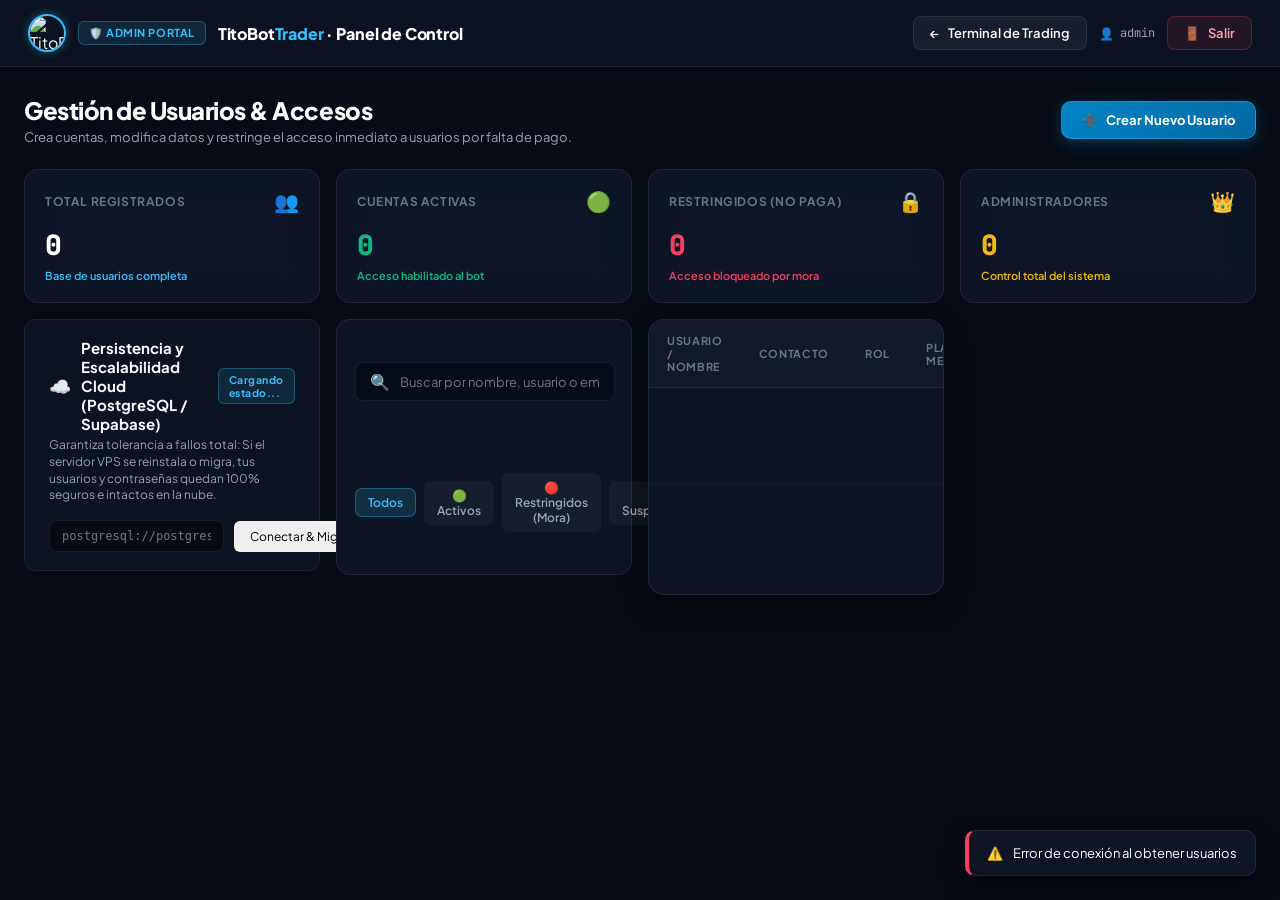
==== commit 2c53143c: "fix(binance-postgres): live Binance balance sync, preflight balance checks, elimination of phantom p" ====
--- a/dashboard/templates/admin.html
+++ b/dashboard/templates/admin.html
@@ -755,10 +755,28 @@
                 </div>
                 <div class="metric-value mono" id="metric-admins" style="color:var(--binance-gold);">0</div>
                 <span class="metric-badge" style="color:var(--binance-gold);">Control total del sistema</span>
+        </div>
+
+        <!-- Cloud Database & Disaster Recovery Banner -->
+        <div style="background: rgba(13, 20, 36, 0.8); border: 1px solid var(--border-subtle); border-radius: 12px; padding: 18px 24px; margin-bottom: 24px; display: flex; flex-wrap: wrap; justify-content: space-between; align-items: center; gap: 16px;">
+            <div>
+                <div style="display:flex; align-items:center; gap:10px; margin-bottom:4px;">
+                    <span style="font-size:18px;">☁️</span>
+                    <span style="font-weight:700; font-size:15px; color:#F8FAFC;">Persistencia y Escalabilidad Cloud (PostgreSQL / Supabase)</span>
+                    <span id="storage-type-badge" class="brand-badge" style="font-size:10.5px;">Cargando estado...</span>
+                </div>
+                <p style="font-size:12px; color:var(--text-secondary); line-height:1.4;">
+                    Garantiza tolerancia a fallos total: Si el servidor VPS se reinstala o migra, tus usuarios y contraseñas quedan 100% seguros e intactos en la nube.
+                </p>
+            </div>
+            <div style="display:flex; align-items:center; gap:10px; min-width:320px; flex:1; max-width:540px;">
+                <input type="text" id="cloud-db-url" placeholder="postgresql://postgres:pass@db.supabase.co:5432/postgres" style="background:#070B14; border:1px solid var(--border-subtle); color:#F8FAFC; border-radius:8px; padding:8px 12px; font-size:12px; font-family:monospace; width:100%;">
+                <button class="btn-primary" onclick="connectCloudDB()" style="white-space:nowrap; padding:8px 16px; font-size:12px; border:none; border-radius:6px; cursor:pointer;">Conectar & Migrar</button>
             </div>
         </div>
 
         <!-- Search & Filter Bar -->
+
         <div class="filter-bar">
             <div class="search-box">
                 <span>🔍</span>
@@ -1033,7 +1051,45 @@
             document.getElementById('metric-active').innerText = metrics.active_users || 0;
             document.getElementById('metric-restricted').innerText = metrics.restricted_users || 0;
             document.getElementById('metric-admins').innerText = metrics.admin_users || 0;
-        }
+            if (metrics.storage_type) {
+                const badge = document.getElementById('storage-type-badge');
+                if (badge) {
+                    badge.innerText = metrics.storage_type;
+                    if (metrics.storage_type.includes('PostgreSQL')) {
+                        badge.style.color = 'var(--emerald-win)';
+                        badge.style.borderColor = 'rgba(16, 185, 129, 0.4)';
+                        badge.style.background = 'rgba(16, 185, 129, 0.12)';
+                    } else {
+                        badge.style.color = 'var(--cyber-cyan)';
+                    }
+                }
+            }
+        }
+
+        async function connectCloudDB() {
+            const url = document.getElementById('cloud-db-url').value.trim();
+            if (!url) {
+                alert("Por favor ingresa la URL de conexión a tu base de datos PostgreSQL / Supabase.");
+                return;
+            }
+            try {
+                const res = await fetch('/api/admin/set-database-url', {
+                    method: 'POST',
+                    headers: { 'Content-Type': 'application/json' },
+                    body: JSON.stringify({ database_url: url })
+                });
+                const data = await res.json();
+                if (data.success) {
+                    alert("🎉 " + data.message);
+                    window.location.reload();
+                } else {
+                    alert("❌ Error: " + (data.error || 'No se pudo conectar a PostgreSQL'));
+                }
+            } catch (err) {
+                alert("❌ Error de comunicación: " + err.message);
+            }
+        }
+
 
         function renderUsersTable(users) {
             const tbody = document.getElementById('users-tbody');
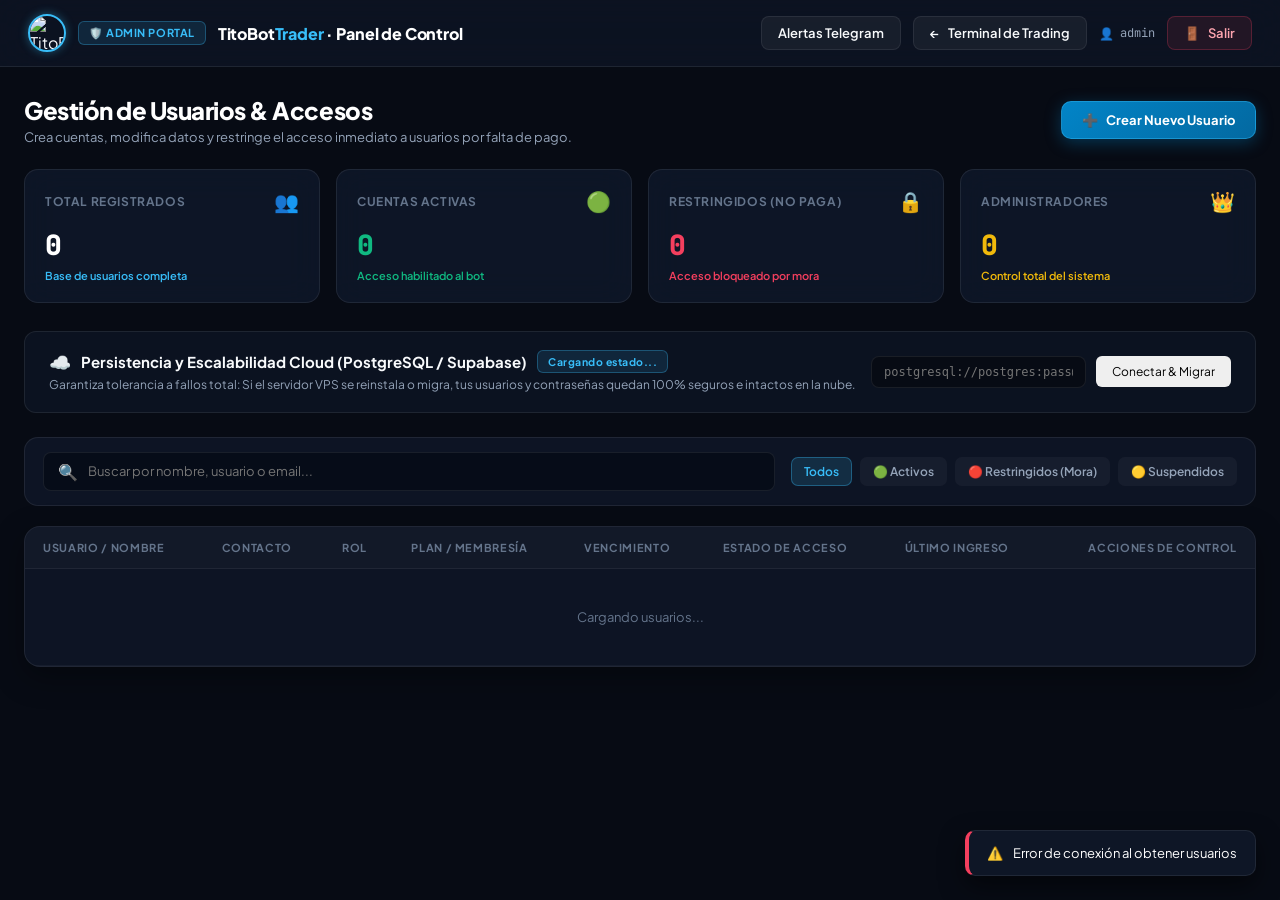
==== commit b7efa819: "feat: transition primary engine to traditional margin CFD with 1:2 ATR risk-reward, EMA200 macro fil" ====
--- a/dashboard/templates/admin.html
+++ b/dashboard/templates/admin.html
@@ -1,5 +1,6 @@
 <!DOCTYPE html>
 <html lang="es">
+
 <head>
     <meta charset="UTF-8">
     <meta name="viewport" content="width=device-width, initial-scale=1.0">
@@ -7,7 +8,9 @@
     <link rel="icon" type="image/png" href="/static/img/favicon.png">
     <link rel="preconnect" href="https://fonts.googleapis.com">
     <link rel="preconnect" href="https://fonts.gstatic.com" crossorigin>
-    <link href="https://fonts.googleapis.com/css2?family=Plus+Jakarta+Sans:wght@300;400;500;600;700;800&family=JetBrains+Mono:wght@400;500;600;700&display=swap" rel="stylesheet">
+    <link
+        href="https://fonts.googleapis.com/css2?family=Plus+Jakarta+Sans:wght@300;400;500;600;700;800&family=JetBrains+Mono:wght@400;500;600;700&display=swap"
+        rel="stylesheet">
     <style>
         :root {
             --bg-base: #070B14;
@@ -21,7 +24,7 @@
             --cyber-cyan: #38BDF8;
             --cyber-cyan-bright: #00F0FF;
             --cyber-cyan-glow: rgba(56, 189, 248, 0.2);
-            --binance-gold: #F0B90B;
+            --accent-gold: #F0B90B;
             --emerald-win: #10B981;
             --emerald-glow: rgba(16, 185, 129, 0.2);
             --rose-loss: #F43F5E;
@@ -113,6 +116,7 @@
             border-color: var(--border-subtle);
             color: var(--text-primary);
         }
+
         .btn-nav-terminal:hover {
             background: rgba(255, 255, 255, 0.1);
             border-color: var(--cyber-cyan);
@@ -124,6 +128,7 @@
             border-color: rgba(244, 63, 94, 0.25);
             color: #FDA4AF;
         }
+
         .btn-nav-logout:hover {
             background: rgba(244, 63, 94, 0.2);
             border-color: var(--rose-loss);
@@ -176,6 +181,7 @@
             box-shadow: 0 4px 16px rgba(2, 132, 199, 0.35);
             transition: all 0.2s ease;
         }
+
         .btn-primary-action:hover {
             background: linear-gradient(135deg, #0369A1 0%, #075985 100%);
             border-color: var(--cyber-cyan);
@@ -201,6 +207,7 @@
             overflow: hidden;
             transition: transform 0.2s, border-color 0.2s;
         }
+
         .metric-card:hover {
             border-color: var(--border-focus);
             transform: translateY(-2px);
@@ -290,10 +297,12 @@
             cursor: pointer;
             transition: all 0.15s ease;
         }
+
         .filter-pill:hover {
             color: #FFFFFF;
             background: rgba(255, 255, 255, 0.08);
         }
+
         .filter-pill.active {
             background: rgba(56, 189, 248, 0.15);
             border-color: rgba(56, 189, 248, 0.35);
@@ -414,7 +423,7 @@
         .badge-admin {
             background: rgba(240, 185, 11, 0.12);
             border: 1px solid rgba(240, 185, 11, 0.3);
-            color: var(--binance-gold);
+            color: var(--accent-gold);
         }
 
         .badge-user {
@@ -455,6 +464,7 @@
             border-color: rgba(244, 63, 94, 0.3);
             color: #FDA4AF;
         }
+
         .btn-act-restrict:hover {
             background: rgba(244, 63, 94, 0.25);
             border-color: var(--rose-loss);
@@ -466,6 +476,7 @@
             border-color: rgba(16, 185, 129, 0.3);
             color: #6EE7B7;
         }
+
         .btn-act-activate:hover {
             background: rgba(16, 185, 129, 0.25);
             border-color: var(--emerald-win);
@@ -477,6 +488,7 @@
             border-color: var(--border-subtle);
             color: var(--text-secondary);
         }
+
         .btn-act-edit:hover {
             background: rgba(255, 255, 255, 0.1);
             color: #FFFFFF;
@@ -486,8 +498,9 @@
         .btn-act-pwd {
             background: rgba(240, 185, 11, 0.08);
             border-color: rgba(240, 185, 11, 0.2);
-            color: var(--binance-gold);
-        }
+            color: var(--accent-gold);
+        }
+
         .btn-act-pwd:hover {
             background: rgba(240, 185, 11, 0.18);
             color: #FFFFFF;
@@ -498,6 +511,7 @@
             border-color: transparent;
             color: var(--text-muted);
         }
+
         .btn-act-delete:hover {
             background: rgba(244, 63, 94, 0.15);
             color: var(--rose-loss);
@@ -519,6 +533,7 @@
             z-index: 100;
             padding: 20px;
         }
+
         .modal-overlay.active {
             display: flex;
             animation: fadeIn 0.2s ease;
@@ -559,6 +574,7 @@
             padding: 4px;
             transition: color 0.15s;
         }
+
         .btn-close-modal:hover {
             color: #FFFFFF;
         }
@@ -583,7 +599,8 @@
             letter-spacing: 0.04em;
         }
 
-        .modal-input, .modal-select {
+        .modal-input,
+        .modal-select {
             width: 100%;
             background: rgba(3, 7, 18, 0.6);
             border: 1px solid var(--border-subtle);
@@ -594,7 +611,9 @@
             outline: none;
             transition: border-color 0.2s;
         }
-        .modal-input:focus, .modal-select:focus {
+
+        .modal-input:focus,
+        .modal-select:focus {
             border-color: var(--cyber-cyan);
             box-shadow: 0 0 12px var(--cyber-cyan-glow);
         }
@@ -618,6 +637,7 @@
             font-weight: 600;
             cursor: pointer;
         }
+
         .btn-modal-cancel:hover {
             background: rgba(255, 255, 255, 0.1);
             color: #FFFFFF;
@@ -634,6 +654,7 @@
             cursor: pointer;
             box-shadow: 0 4px 14px rgba(2, 132, 199, 0.35);
         }
+
         .btn-modal-submit:hover {
             border-color: var(--cyber-cyan);
             box-shadow: 0 6px 18px rgba(56, 189, 248, 0.45);
@@ -663,33 +684,146 @@
             gap: 10px;
             animation: slideInRight 0.3s ease;
         }
+
         .toast-success {
             border-left: 4px solid var(--emerald-win);
         }
+
         .toast-error {
             border-left: 4px solid var(--rose-loss);
         }
 
         @keyframes fadeIn {
-            from { opacity: 0; }
-            to { opacity: 1; }
-        }
+            from {
+                opacity: 0;
+            }
+
+            to {
+                opacity: 1;
+            }
+        }
+
         @keyframes slideInRight {
-            from { transform: translateX(50px); opacity: 0; }
-            to { transform: translateX(0); opacity: 1; }
+            from {
+                transform: translateX(50px);
+                opacity: 0;
+            }
+
+            to {
+                transform: translateX(0);
+                opacity: 1;
+            }
+        }
+
+        /* Media Queries Responsivas Panel Admin */
+        @media (max-width: 1024px) {
+            .admin-container {
+                padding: 20px 16px;
+            }
+
+            .metrics-grid {
+                grid-template-columns: repeat(2, 1fr) !important;
+            }
+        }
+
+        @media (max-width: 768px) {
+            .admin-nav {
+                flex-direction: column;
+                align-items: stretch;
+                gap: 12px;
+                padding: 12px 14px;
+            }
+
+            .nav-brand {
+                justify-content: space-between;
+                width: 100%;
+            }
+
+            .nav-actions {
+                width: 100%;
+                justify-content: space-between;
+            }
+
+            .btn-nav {
+                padding: 7px 12px;
+                font-size: 12px;
+            }
+
+            .admin-container {
+                padding: 14px 10px;
+            }
+
+            .metrics-grid {
+                grid-template-columns: 1fr !important;
+                gap: 10px;
+            }
+
+            .cloud-db-card {
+                padding: 14px !important;
+            }
+
+            .cloud-db-form {
+                flex-direction: column !important;
+                align-items: stretch !important;
+            }
+
+            .cloud-db-form input {
+                width: 100% !important;
+            }
+
+            .cloud-db-form button {
+                width: 100% !important;
+                justify-content: center;
+            }
+
+            .table-card {
+                padding: 14px !important;
+            }
+
+            .table-controls {
+                flex-direction: column !important;
+                align-items: stretch !important;
+                gap: 10px !important;
+            }
+
+            .table-controls>div {
+                width: 100% !important;
+            }
+
+            .table-responsive {
+                overflow-x: auto !important;
+                -webkit-overflow-scrolling: touch !important;
+                width: 100%;
+                display: block;
+            }
+
+            .users-table {
+                min-width: 650px;
+            }
+
+            .modal-content {
+                width: 95% !important;
+                max-width: 100% !important;
+                padding: 16px !important;
+            }
         }
     </style>
 </head>
+
 <body>
 
     <!-- Top Navigation -->
     <nav class="admin-nav">
         <div class="nav-brand">
-            <img src="/static/img/titobot_logo.png" alt="TitoBotTrader" style="width:38px; height:38px; border-radius:50%; object-fit:cover; border:2px solid var(--cyber-cyan); box-shadow:0 0 10px rgba(56, 189, 248, 0.4);">
+            <img src="/static/img/titobot_logo.png" alt="TitoBotTrader"
+                style="width:38px; height:38px; border-radius:50%; object-fit:cover; border:2px solid var(--cyber-cyan); box-shadow:0 0 10px rgba(56, 189, 248, 0.4);">
             <span class="brand-badge">🛡️ ADMIN PORTAL</span>
-            <span class="brand-title">TitoBot<span style="color:var(--cyber-cyan);">Trader</span> · Panel de Control</span>
+            <span class="brand-title">TitoBot<span style="color:var(--cyber-cyan);">Trader</span> · Panel de
+                Control</span>
         </div>
         <div class="nav-actions">
+            <a href="/admin/telegram" class="btn-nav btn-nav-terminal"
+                title="Configurar las alertas del monitor independiente">Alertas Telegram</a>
             <a href="/" class="btn-nav btn-nav-terminal" title="Volver al panel operativo de trading">
                 <span>←</span>
                 <span>Terminal de Trading</span>
@@ -711,7 +845,8 @@
         <div class="page-header">
             <div>
                 <h1 class="page-title">Gestión de Usuarios & Accesos</h1>
-                <p class="page-subtitle">Crea cuentas, modifica datos y restringe el acceso inmediato a usuarios por falta de pago.</p>
+                <p class="page-subtitle">Crea cuentas, modifica datos y restringe el acceso inmediato a usuarios por
+                    falta de pago.</p>
             </div>
             <button class="btn-primary-action" onclick="openCreateUserModal()">
                 <span>➕</span>
@@ -753,25 +888,34 @@
                     <span class="metric-title">Administradores</span>
                     <span class="metric-icon">👑</span>
                 </div>
-                <div class="metric-value mono" id="metric-admins" style="color:var(--binance-gold);">0</div>
-                <span class="metric-badge" style="color:var(--binance-gold);">Control total del sistema</span>
+                <div class="metric-value mono" id="metric-admins" style="color:var(--accent-gold);">0</div>
+                <span class="metric-badge" style="color:var(--accent-gold);">Control total del sistema</span>
+            </div>
         </div>
 
         <!-- Cloud Database & Disaster Recovery Banner -->
-        <div style="background: rgba(13, 20, 36, 0.8); border: 1px solid var(--border-subtle); border-radius: 12px; padding: 18px 24px; margin-bottom: 24px; display: flex; flex-wrap: wrap; justify-content: space-between; align-items: center; gap: 16px;">
+        <div
+            style="background: rgba(13, 20, 36, 0.8); border: 1px solid var(--border-subtle); border-radius: 12px; padding: 18px 24px; margin-bottom: 24px; display: flex; flex-wrap: wrap; justify-content: space-between; align-items: center; gap: 16px;">
             <div>
                 <div style="display:flex; align-items:center; gap:10px; margin-bottom:4px;">
                     <span style="font-size:18px;">☁️</span>
-                    <span style="font-weight:700; font-size:15px; color:#F8FAFC;">Persistencia y Escalabilidad Cloud (PostgreSQL / Supabase)</span>
-                    <span id="storage-type-badge" class="brand-badge" style="font-size:10.5px;">Cargando estado...</span>
+                    <span style="font-weight:700; font-size:15px; color:#F8FAFC;">Persistencia y Escalabilidad Cloud
+                        (PostgreSQL / Supabase)</span>
+                    <span id="storage-type-badge" class="brand-badge" style="font-size:10.5px;">Cargando
+                        estado...</span>
                 </div>
                 <p style="font-size:12px; color:var(--text-secondary); line-height:1.4;">
-                    Garantiza tolerancia a fallos total: Si el servidor VPS se reinstala o migra, tus usuarios y contraseñas quedan 100% seguros e intactos en la nube.
+                    Garantiza tolerancia a fallos total: Si el servidor VPS se reinstala o migra, tus usuarios y
+                    contraseñas quedan 100% seguros e intactos en la nube.
                 </p>
             </div>
             <div style="display:flex; align-items:center; gap:10px; min-width:320px; flex:1; max-width:540px;">
-                <input type="text" id="cloud-db-url" placeholder="postgresql://postgres:pass@db.supabase.co:5432/postgres" style="background:#070B14; border:1px solid var(--border-subtle); color:#F8FAFC; border-radius:8px; padding:8px 12px; font-size:12px; font-family:monospace; width:100%;">
-                <button class="btn-primary" onclick="connectCloudDB()" style="white-space:nowrap; padding:8px 16px; font-size:12px; border:none; border-radius:6px; cursor:pointer;">Conectar & Migrar</button>
+                <input type="text" id="cloud-db-url"
+                    placeholder="postgresql://postgres:pass@db.supabase.co:5432/postgres"
+                    style="background:#070B14; border:1px solid var(--border-subtle); color:#F8FAFC; border-radius:8px; padding:8px 12px; font-size:12px; font-family:monospace; width:100%;">
+                <button class="btn-primary" onclick="connectCloudDB()"
+                    style="white-space:nowrap; padding:8px 16px; font-size:12px; border:none; border-radius:6px; cursor:pointer;">Conectar
+                    & Migrar</button>
             </div>
         </div>
 
@@ -780,14 +924,19 @@
         <div class="filter-bar">
             <div class="search-box">
                 <span>🔍</span>
-                <input type="text" id="search-input" placeholder="Buscar por nombre, usuario o email..." oninput="handleSearch()">
+                <input type="text" id="search-input" placeholder="Buscar por nombre, usuario o email..."
+                    oninput="handleSearch()">
             </div>
 
             <div class="filter-group">
-                <button class="filter-pill active" data-status="all" onclick="setStatusFilter('all', this)">Todos</button>
-                <button class="filter-pill" data-status="active" onclick="setStatusFilter('active', this)">🟢 Activos</button>
-                <button class="filter-pill" data-status="restricted" onclick="setStatusFilter('restricted', this)">🔴 Restringidos (Mora)</button>
-                <button class="filter-pill" data-status="suspended" onclick="setStatusFilter('suspended', this)">🟡 Suspendidos</button>
+                <button class="filter-pill active" data-status="all"
+                    onclick="setStatusFilter('all', this)">Todos</button>
+                <button class="filter-pill" data-status="active" onclick="setStatusFilter('active', this)">🟢
+                    Activos</button>
+                <button class="filter-pill" data-status="restricted" onclick="setStatusFilter('restricted', this)">🔴
+                    Restringidos (Mora)</button>
+                <button class="filter-pill" data-status="suspended" onclick="setStatusFilter('suspended', this)">🟡
+                    Suspendidos</button>
             </div>
         </div>
 
@@ -830,7 +979,8 @@
                 <div class="form-grid">
                     <div>
                         <label class="modal-label">Nombre Completo *</label>
-                        <input type="text" id="create-fullname" class="modal-input" placeholder="Ej: Carlos Mendoza" required>
+                        <input type="text" id="create-fullname" class="modal-input" placeholder="Ej: Carlos Mendoza"
+                            required>
                     </div>
                     <div>
                         <label class="modal-label">Nombre de Usuario *</label>
@@ -843,7 +993,8 @@
                     </div>
                     <div>
                         <label class="modal-label">Contraseña Inicial *</label>
-                        <input type="password" id="create-password" class="modal-input" placeholder="Mínimo 4 caracteres" required>
+                        <input type="password" id="create-password" class="modal-input"
+                            placeholder="Mínimo 4 caracteres" required>
                     </div>
 
                     <div>
@@ -880,12 +1031,14 @@
 
                     <div class="form-group-full">
                         <label class="modal-label">Notas Administrativas</label>
-                        <textarea id="create-notes" class="modal-input" style="height:65px; resize:none;" placeholder="Observaciones de pago, WhatsApp, método de pago, etc."></textarea>
+                        <textarea id="create-notes" class="modal-input" style="height:65px; resize:none;"
+                            placeholder="Observaciones de pago, WhatsApp, método de pago, etc."></textarea>
                     </div>
                 </div>
 
                 <div class="modal-footer">
-                    <button type="button" class="btn-modal-cancel" onclick="closeModal('modal-create-user')">Cancelar</button>
+                    <button type="button" class="btn-modal-cancel"
+                        onclick="closeModal('modal-create-user')">Cancelar</button>
                     <button type="submit" class="btn-modal-submit">Crear Usuario</button>
                 </div>
             </form>
@@ -950,8 +1103,10 @@
 
                     <div class="form-group-full">
                         <label class="modal-label">Restablecer Contraseña (Opcional)</label>
-                        <input type="text" id="edit-password" class="modal-input mono" placeholder="Dejar en blanco para mantener la contraseña actual">
-                        <span style="font-size:11px; color:var(--text-muted); margin-top:3px; display:block;">Si escribes una clave aquí, se actualizará al guardar los cambios.</span>
+                        <input type="text" id="edit-password" class="modal-input mono"
+                            placeholder="Dejar en blanco para mantener la contraseña actual">
+                        <span style="font-size:11px; color:var(--text-muted); margin-top:3px; display:block;">Si
+                            escribes una clave aquí, se actualizará al guardar los cambios.</span>
                     </div>
 
                     <div class="form-group-full">
@@ -961,7 +1116,8 @@
                 </div>
 
                 <div class="modal-footer">
-                    <button type="button" class="btn-modal-cancel" onclick="closeModal('modal-edit-user')">Cancelar</button>
+                    <button type="button" class="btn-modal-cancel"
+                        onclick="closeModal('modal-edit-user')">Cancelar</button>
                     <button type="submit" class="btn-modal-submit">Guardar Cambios</button>
                 </div>
             </form>
@@ -978,20 +1134,27 @@
             <form onsubmit="submitChangePassword(event)">
                 <input type="hidden" id="pwd-userid">
                 <div style="margin-bottom:16px;">
-                    <div style="font-size:13px; color:var(--text-secondary); margin-bottom:14px; background:rgba(255,255,255,0.03); padding:10px 14px; border-radius:8px; border:1px solid var(--border-subtle);">
-                        Restableciendo clave para: <strong id="pwd-username-display" style="color:var(--cyber-cyan-bright); font-family:'JetBrains Mono',monospace;"></strong>
+                    <div
+                        style="font-size:13px; color:var(--text-secondary); margin-bottom:14px; background:rgba(255,255,255,0.03); padding:10px 14px; border-radius:8px; border:1px solid var(--border-subtle);">
+                        Restableciendo clave para: <strong id="pwd-username-display"
+                            style="color:var(--cyber-cyan-bright); font-family:'JetBrains Mono',monospace;"></strong>
                     </div>
 
                     <label class="modal-label">Nueva Contraseña de Acceso *</label>
                     <div style="position:relative; display:flex; align-items:center;">
-                        <input type="text" id="new-password" class="modal-input mono" placeholder="Ingresa o genera una contraseña..." required style="padding-right:90px; letter-spacing:0.04em;">
-                        <button type="button" onclick="copyPasswordToClipboard()" style="position:absolute; right:10px; background:rgba(56,189,248,0.15); border:1px solid rgba(56,189,248,0.3); color:var(--cyber-cyan); border-radius:6px; font-size:11px; font-weight:700; padding:5px 8px; cursor:pointer;" title="Copiar al portapapeles para enviar al cliente">
+                        <input type="text" id="new-password" class="modal-input mono"
+                            placeholder="Ingresa o genera una contraseña..." required
+                            style="padding-right:90px; letter-spacing:0.04em;">
+                        <button type="button" onclick="copyPasswordToClipboard()"
+                            style="position:absolute; right:10px; background:rgba(56,189,248,0.15); border:1px solid rgba(56,189,248,0.3); color:var(--cyber-cyan); border-radius:6px; font-size:11px; font-weight:700; padding:5px 8px; cursor:pointer;"
+                            title="Copiar al portapapeles para enviar al cliente">
                             📋 Copiar
                         </button>
                     </div>
 
                     <div style="display:flex; justify-content:space-between; align-items:center; margin-top:10px;">
-                        <button type="button" onclick="generateRandomPassword()" style="background:transparent; border:none; color:var(--binance-gold); font-size:12px; font-weight:600; cursor:pointer; display:inline-flex; align-items:center; gap:5px; padding:0;">
+                        <button type="button" onclick="generateRandomPassword()"
+                            style="background:transparent; border:none; color:var(--accent-gold); font-size:12px; font-weight:600; cursor:pointer; display:inline-flex; align-items:center; gap:5px; padding:0;">
                             <span>🎲</span> <span>Generar clave aleatoria segura</span>
                         </button>
                         <span style="font-size:11px; color:var(--text-muted);">Mínimo 4 caracteres</span>
@@ -999,7 +1162,8 @@
                 </div>
 
                 <div class="modal-footer">
-                    <button type="button" class="btn-modal-cancel" onclick="closeModal('modal-change-password')">Cancelar</button>
+                    <button type="button" class="btn-modal-cancel"
+                        onclick="closeModal('modal-change-password')">Cancelar</button>
                     <button type="submit" class="btn-modal-submit">Guardar y Asignar Clave</button>
                 </div>
             </form>
@@ -1029,10 +1193,10 @@
             try {
                 let url = `/api/admin/users?status=${currentStatusFilter}`;
                 if (searchQuery) url += `&search=${encodeURIComponent(searchQuery)}`;
-                
+
                 const res = await fetch(url);
                 const data = await res.json();
-                
+
                 if (data.success) {
                     usersData = data.users || [];
                     renderUsersTable(usersData);
@@ -1106,7 +1270,8 @@
 
             let html = '';
             users.forEach(u => {
-                const initials = (u.full_name || u.username).substring(0, 2).toUpperCase();
+                if (!Number.isSafeInteger(u.id) || u.id < 1) return;
+                const initials = (u.full_name || u.username || '').substring(0, 2).toUpperCase();
                 const isRestricted = u.status === 'restricted';
                 const isActive = u.status === 'active';
                 const isSuspended = u.status === 'suspended';
@@ -1145,7 +1310,7 @@
                     <tr>
                         <td>
                             <div class="user-meta-cell">
-                                <div class="user-avatar">${initials}</div>
+                                <div class="user-avatar">${escapeHtml(initials)}</div>
                                 <div class="user-info">
                                     <span class="user-full-name">${escapeHtml(u.full_name)}</span>
                                     <span class="user-username mono">@${escapeHtml(u.username)}</span>
@@ -1161,23 +1326,23 @@
                         </td>
                         <td>
                             <span class="mono" style="font-size:12px; color: ${isExpired(u.expires_at) ? 'var(--rose-loss)' : 'var(--text-secondary)'};">
-                                ${u.expires_at || 'Vitalicio'}
+                                ${escapeHtml(u.expires_at || 'Vitalicio')}
                             </span>
                         </td>
                         <td>${statusBadge}</td>
                         <td>
-                            <span class="mono" style="font-size:11.5px; color:var(--text-muted);">${u.last_login ? u.last_login.split(' ')[0] : 'Nunca'}</span>
+                            <span class="mono" style="font-size:11.5px; color:var(--text-muted);">${escapeHtml(u.last_login ? u.last_login.split(' ')[0] : 'Nunca')}</span>
                         </td>
                         <td style="text-align: right;">
                             <div class="action-btns-group" style="justify-content: flex-end;">
                                 ${toggleStatusBtn}
-                                <button class="btn-act btn-act-pwd" onclick="openChangePasswordModal(${u.id}, '${escapeHtml(u.username)}')" title="Restablecer o cambiar la contraseña del usuario">
+                                <button class="btn-act btn-act-pwd" onclick="openChangePasswordModal(${u.id})" title="Restablecer o cambiar la contraseña del usuario">
                                     <span>🔑</span> <span>Restablecer Clave</span>
                                 </button>
                                 <button class="btn-act btn-act-edit" onclick="openEditUserModal(${u.id})" title="Modificar datos del usuario">
                                     <span>✏️</span> <span>Editar</span>
                                 </button>
-                                <button class="btn-act btn-act-delete" onclick="confirmDeleteUser(${u.id}, '${escapeHtml(u.username)}')" title="Eliminar usuario">
+                                <button class="btn-act btn-act-delete" onclick="confirmDeleteUser(${u.id})" title="Eliminar usuario">
                                     <span>🗑️</span>
                                 </button>
                             </div>
@@ -1194,7 +1359,7 @@
             try {
                 const expDate = new Date(expiresStr);
                 const today = new Date();
-                today.setHours(0,0,0,0);
+                today.setHours(0, 0, 0, 0);
                 return expDate < today;
             } catch (e) {
                 return false;
@@ -1369,7 +1534,10 @@
             }
         }
 
-        function openChangePasswordModal(userId, username) {
+        function openChangePasswordModal(userId) {
+            const user = usersData.find(u => u.id === userId);
+            if (!user) return;
+            const username = user.username || '';
             document.getElementById('pwd-userid').value = userId;
             document.getElementById('pwd-username-display').innerText = '@' + username;
             document.getElementById('new-password').value = '';
@@ -1434,7 +1602,10 @@
             }
         }
 
-        async function confirmDeleteUser(userId, username) {
+        async function confirmDeleteUser(userId) {
+            const user = usersData.find(u => u.id === userId);
+            if (!user) return;
+            const username = user.username || '';
             if (!confirm(`⚠️ ATENCIÓN: ¿Estás seguro de eliminar permanentemente al usuario '@${username}'? Esta acción no se puede deshacer.`)) return;
 
             try {
@@ -1478,4 +1649,5 @@
         }
     </script>
 </body>
-</html>
+
+</html>
